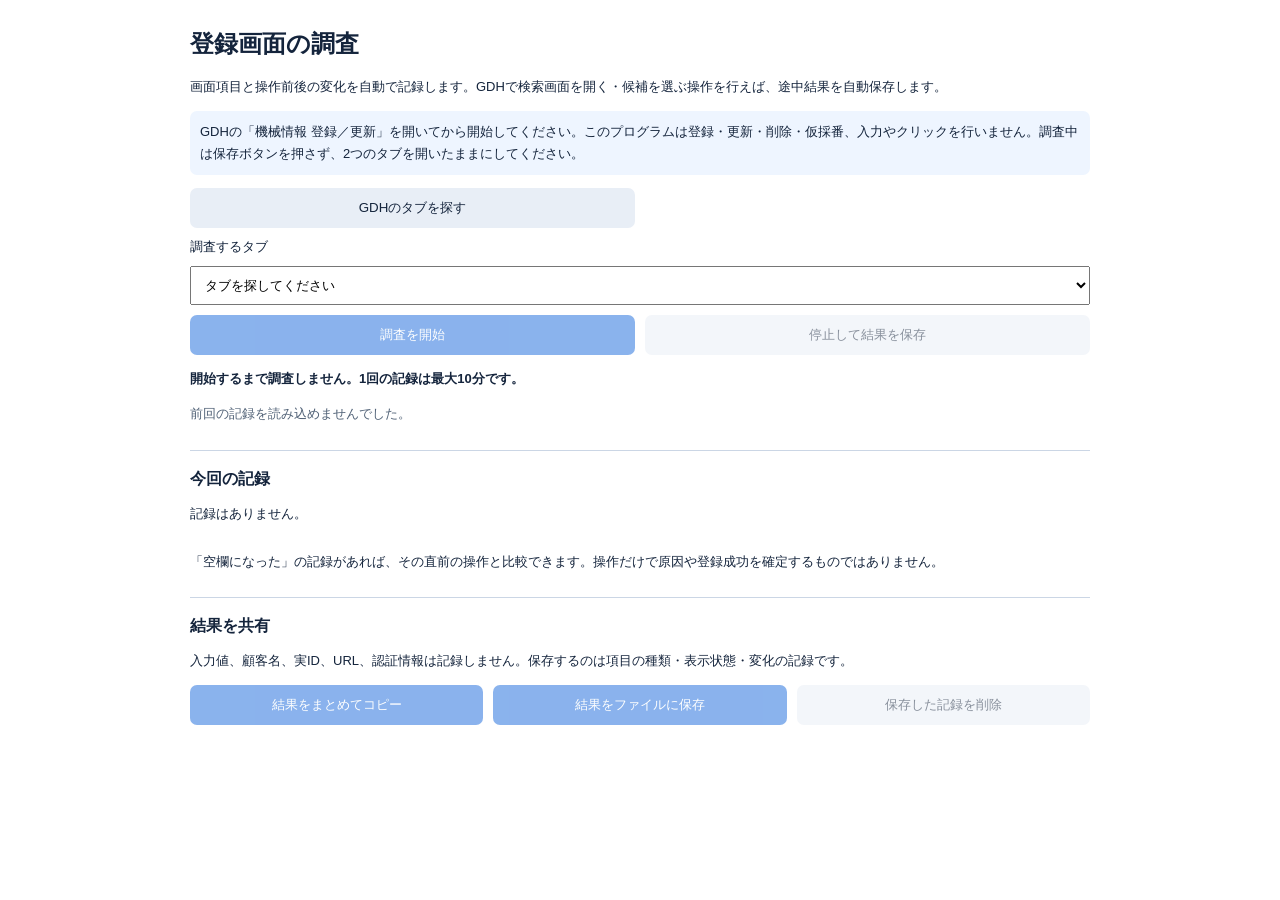
==== extension/investigation.html @ 3175c160 "Add local registration form investigation recorder" ====
<!doctype html>
<html lang="ja"><head><meta charset="utf-8"><meta name="viewport" content="width=device-width,initial-scale=1"><title>GDH 登録画面の調査</title><link rel="stylesheet" href="popup.css"><link rel="stylesheet" href="investigation.css"></head>
<body class="investigation-page"><h1>登録画面の調査</h1>
<p>画面項目と操作前後の変化を自動で記録します。GDHで検索画面を開く・候補を選ぶ操作を行えば、途中結果を自動保存します。</p>
<p class="notice">GDHの「機械情報 登録／更新」を開いてから開始してください。このプログラムは登録・更新・削除・仮採番、入力やクリックを行いません。調査中は保存ボタンを押さず、2つのタブを開いたままにしてください。</p>
<div class="controls"><button id="findTabs" class="secondary">GDHのタブを探す</button><label for="targetTab">調査するタブ</label><select id="targetTab"><option value="">タブを探してください</option></select><button id="startInvestigation" disabled>調査を開始</button><button id="stopInvestigation" class="secondary" disabled>停止して結果を保存</button></div>
<p id="investigationStatus" role="status">開始するまで調査しません。1回の記録は最大10分です。</p><p id="saveStatus" role="status"></p>
<section><h2>今回の記録</h2><p id="summary">記録はありません。</p><ul id="changes"></ul><p>「空欄になった」の記録があれば、その直前の操作と比較できます。操作だけで原因や登録成功を確定するものではありません。</p></section>
<section><h2>結果を共有</h2><p>入力値、顧客名、実ID、URL、認証情報は記録しません。保存するのは項目の種類・表示状態・変化の記録です。</p><div class="actions"><button id="copyInvestigation" disabled>結果をまとめてコピー</button><button id="downloadInvestigation" disabled>結果をファイルに保存</button><button id="clearInvestigation" class="secondary" disabled>保存した記録を削除</button></div><textarea id="reportText" rows="12" readonly hidden aria-label="調査結果"></textarea></section>
<script src="form-investigation.js"></script><script src="investigation-ui.js"></script></body></html>
---- extension/popup.css ----
body{width:280px;margin:18px;color:#14243c;font:13px "Yu Gothic",sans-serif}h1{font-size:18px}p{line-height:1.7}button{width:100%;padding:11px;background:#1768dc;color:white;border:0;border-radius:7px;cursor:pointer}button:focus-visible{outline:3px solid #9ec6ff;outline-offset:2px}#status{color:#a33}[hidden]{display:none!important}h1:focus-visible{outline:3px solid #9ec6ff}#validationPanel{border-top:1px solid #cbd6e5;margin-top:16px;padding-top:12px}h2{font-size:16px;margin:0}.notice{background:#eef5ff;padding:10px;border-radius:7px}.validation-switch{display:flex;align-items:center;gap:6px;font-weight:bold}.scenario-label{display:block;margin-top:14px}#validationScenario{width:100%;padding:8px;margin:6px 0 10px;box-sizing:border-box}button:disabled{opacity:.5;cursor:default}.secondary{background:#e8eef6;color:#14243c;margin-top:12px}#validationResult{white-space:pre-line}#validationResult[data-state="error"]{color:#a33}#validationResult[data-state="success"]{color:#17633a}#validationFields{overflow-wrap:anywhere}#validationFieldList{padding-left:20px;font:12px monospace}

.validation-link{margin-left:auto;font-size:12px;color:#1768dc;padding:6px 10px;border:1px solid #cbd6e5;border-radius:6px;text-decoration:none;float:right}.validation-page{width:auto;max-width:480px;margin:24px auto;padding:0 16px}.validation-page #validationPanel{border:0;margin:0}.validation-page h1{font-size:20px}

.live-section{border-top:1px solid #cbd6e5;margin-top:20px;padding-top:16px}#liveTab{width:100%;padding:8px;margin:6px 0 10px;box-sizing:border-box}

.review-scroll{overflow-x:auto}.review-table{border-collapse:collapse;font-size:12px;width:100%;min-width:580px}.review-table th,.review-table td{padding:8px;border:1px solid #cbd6e5;text-align:left;vertical-align:top;overflow-wrap:anywhere}.review-table th{background:#eef5ff}#schemaReview{margin:16px 0}#schemaRows td:first-child{font-family:monospace}h3{font-size:14px}

#reviewText{box-sizing:border-box;width:100%;font-size:12px}#migrationReview{margin-top:12px}
---- extension/investigation.css ----
.investigation-page{width:auto;max-width:900px;margin:28px auto;padding:0 18px}.investigation-page h1{font-size:24px}.investigation-page section{margin-top:24px;border-top:1px solid #cbd6e5;padding-top:18px}.controls{display:grid;grid-template-columns:1fr 1fr;gap:10px;align-items:center}.controls label,.controls select{grid-column:1/-1}.controls select{padding:10px;width:100%;box-sizing:border-box}.controls .secondary,.actions .secondary{margin:0}.actions{display:flex;gap:10px;flex-wrap:wrap}.actions button{width:auto;flex:1;min-width:180px}#investigationStatus{white-space:pre-wrap;font-weight:bold}#saveStatus{color:#516277}#changes{max-height:250px;overflow:auto;padding-left:24px;line-height:1.9}#reportText{width:100%;box-sizing:border-box;margin-top:16px}button:disabled{cursor:not-allowed}@media(max-width:550px){.controls{grid-template-columns:1fr}.investigation-page{margin:18px auto}}
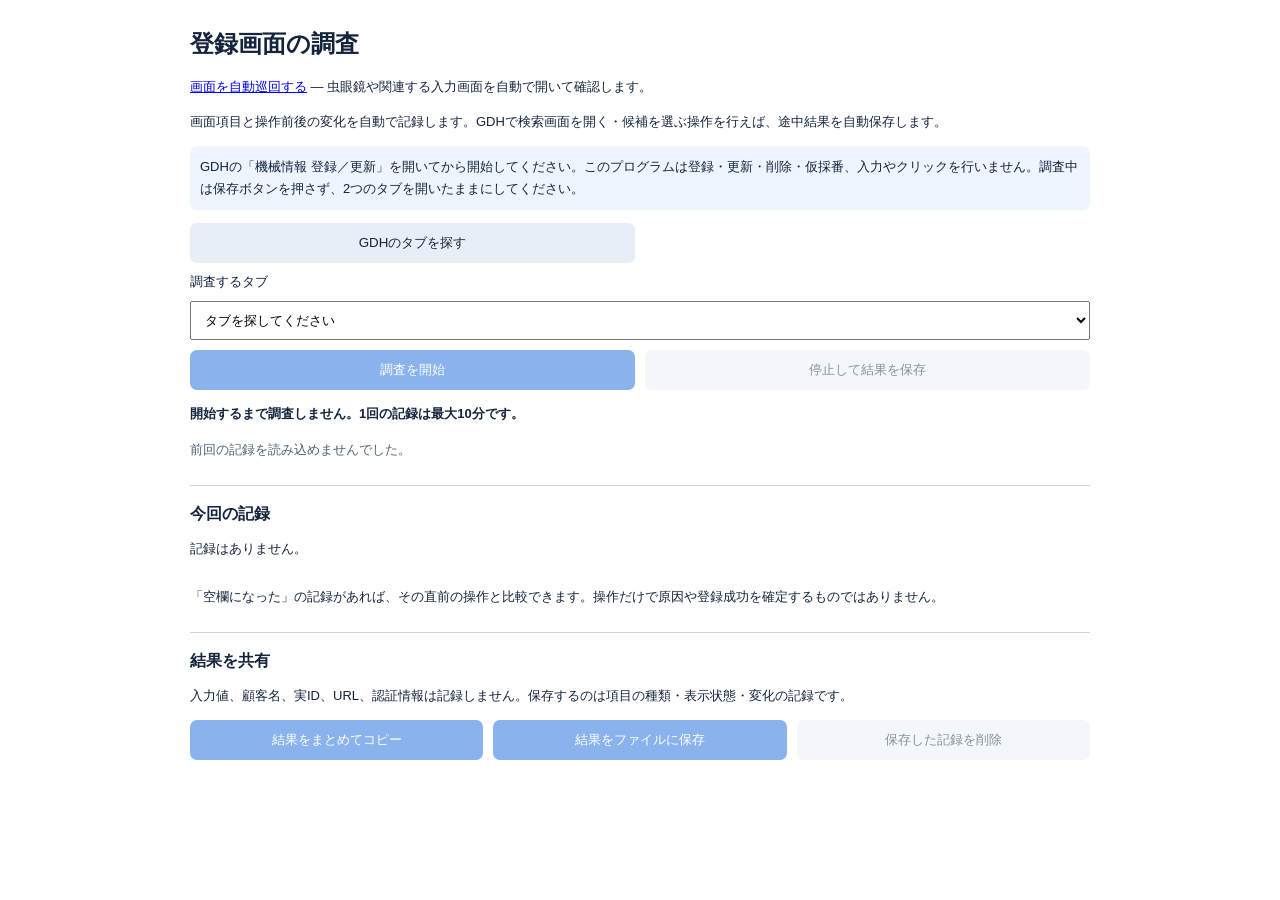
==== commit b0a49e24: "Add bounded automatic registration form tour with popup tracking" ====
--- a/extension/investigation.html
+++ b/extension/investigation.html
@@ -1,6 +1,7 @@
 <!doctype html>
 <html lang="ja"><head><meta charset="utf-8"><meta name="viewport" content="width=device-width,initial-scale=1"><title>GDH 登録画面の調査</title><link rel="stylesheet" href="popup.css"><link rel="stylesheet" href="investigation.css"></head>
 <body class="investigation-page"><h1>登録画面の調査</h1>
+<p><a href="tour.html">画面を自動巡回する</a> — 虫眼鏡や関連する入力画面を自動で開いて確認します。</p>
 <p>画面項目と操作前後の変化を自動で記録します。GDHで検索画面を開く・候補を選ぶ操作を行えば、途中結果を自動保存します。</p>
 <p class="notice">GDHの「機械情報 登録／更新」を開いてから開始してください。このプログラムは登録・更新・削除・仮採番、入力やクリックを行いません。調査中は保存ボタンを押さず、2つのタブを開いたままにしてください。</p>
 <div class="controls"><button id="findTabs" class="secondary">GDHのタブを探す</button><label for="targetTab">調査するタブ</label><select id="targetTab"><option value="">タブを探してください</option></select><button id="startInvestigation" disabled>調査を開始</button><button id="stopInvestigation" class="secondary" disabled>停止して結果を保存</button></div>
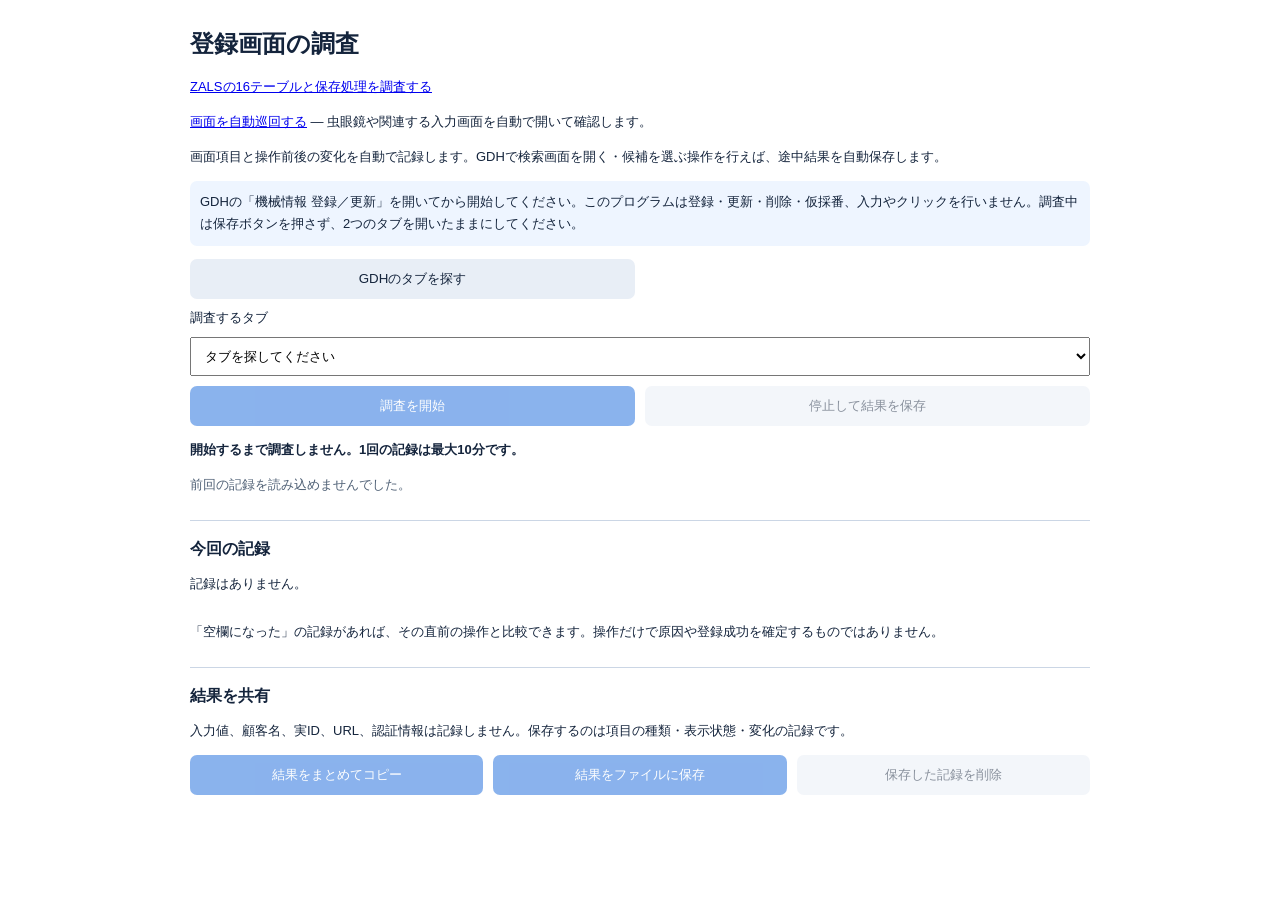
==== commit 3ce585b8: "Add read-only ZALS table tour and static save-source investigation for v1.20.14" ====
--- a/extension/investigation.html
+++ b/extension/investigation.html
@@ -1,6 +1,6 @@
 <!doctype html>
 <html lang="ja"><head><meta charset="utf-8"><meta name="viewport" content="width=device-width,initial-scale=1"><title>GDH 登録画面の調査</title><link rel="stylesheet" href="popup.css"><link rel="stylesheet" href="investigation.css"></head>
-<body class="investigation-page"><h1>登録画面の調査</h1>
+<body class="investigation-page"><h1>登録画面の調査</h1><p><a href="table-tour.html">ZALSの16テーブルと保存処理を調査する</a></p>
 <p><a href="tour.html">画面を自動巡回する</a> — 虫眼鏡や関連する入力画面を自動で開いて確認します。</p>
 <p>画面項目と操作前後の変化を自動で記録します。GDHで検索画面を開く・候補を選ぶ操作を行えば、途中結果を自動保存します。</p>
 <p class="notice">GDHの「機械情報 登録／更新」を開いてから開始してください。このプログラムは登録・更新・削除・仮採番、入力やクリックを行いません。調査中は保存ボタンを押さず、2つのタブを開いたままにしてください。</p>
